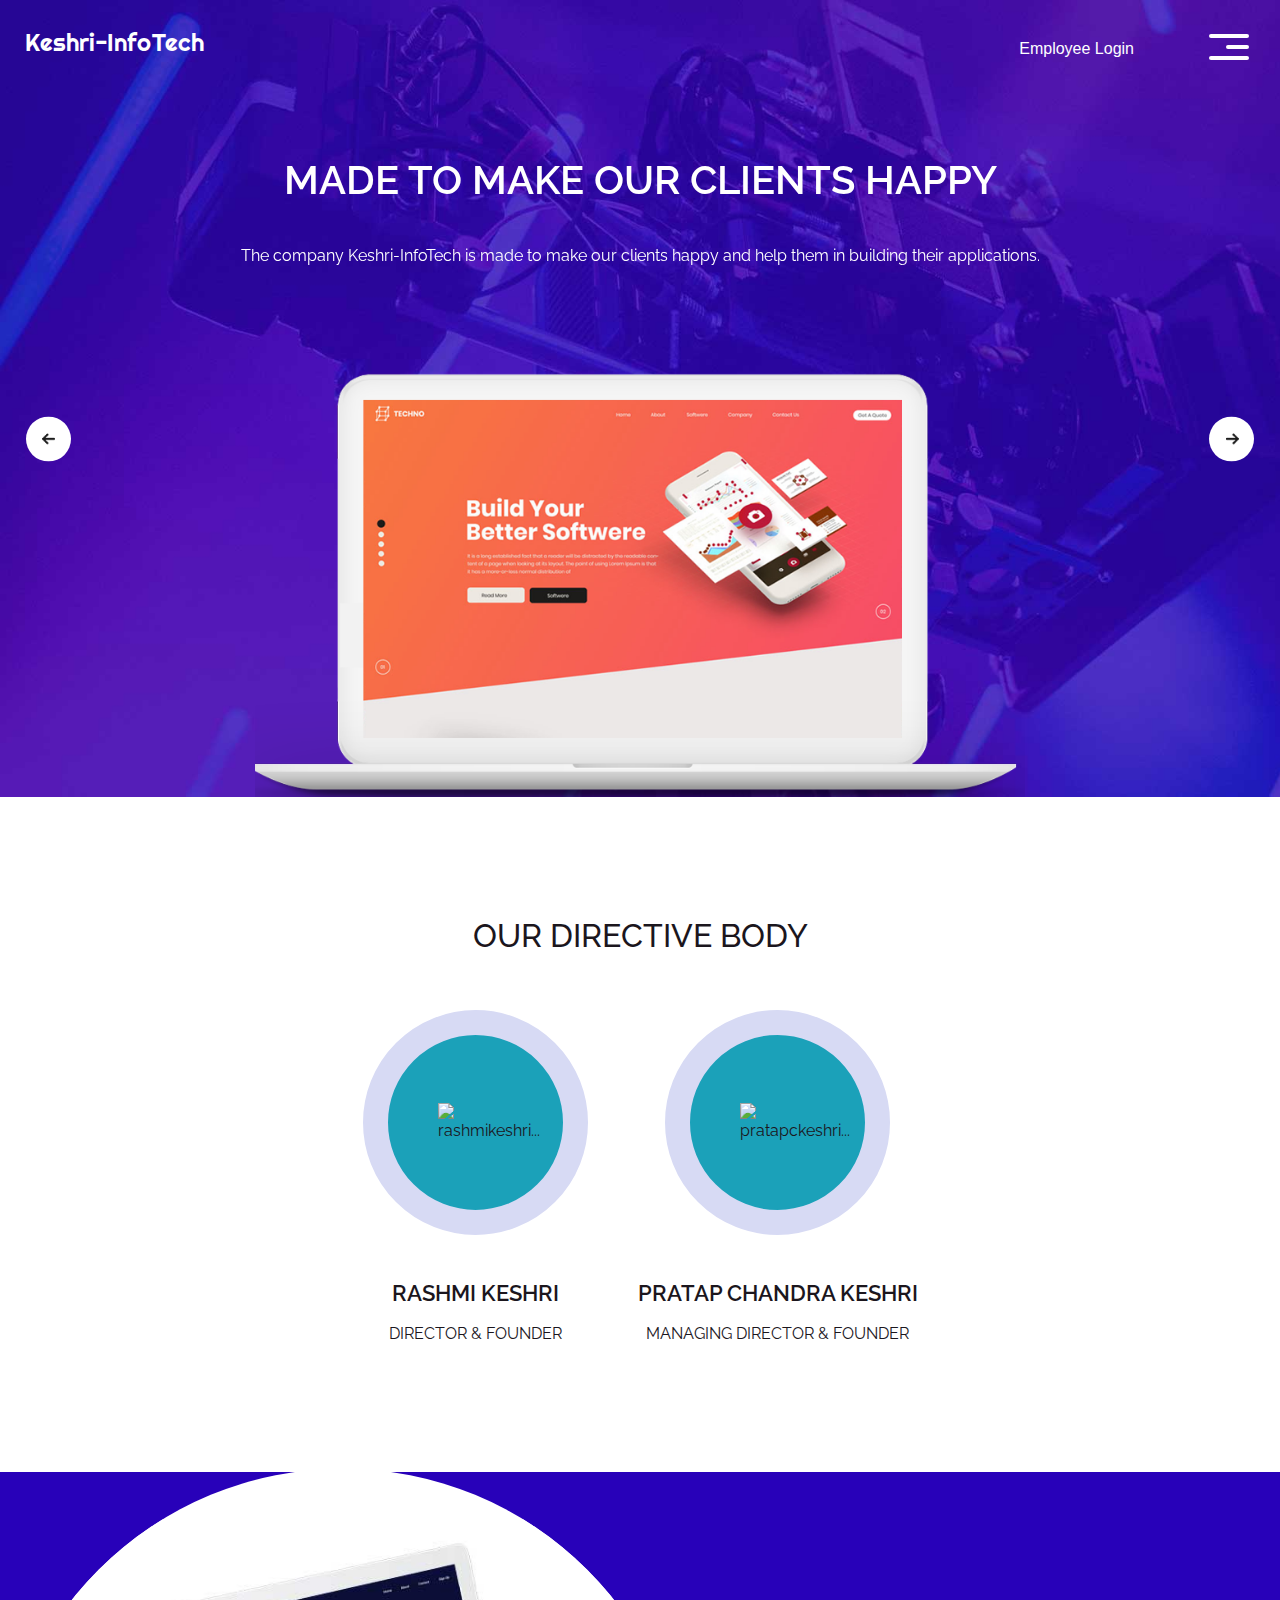
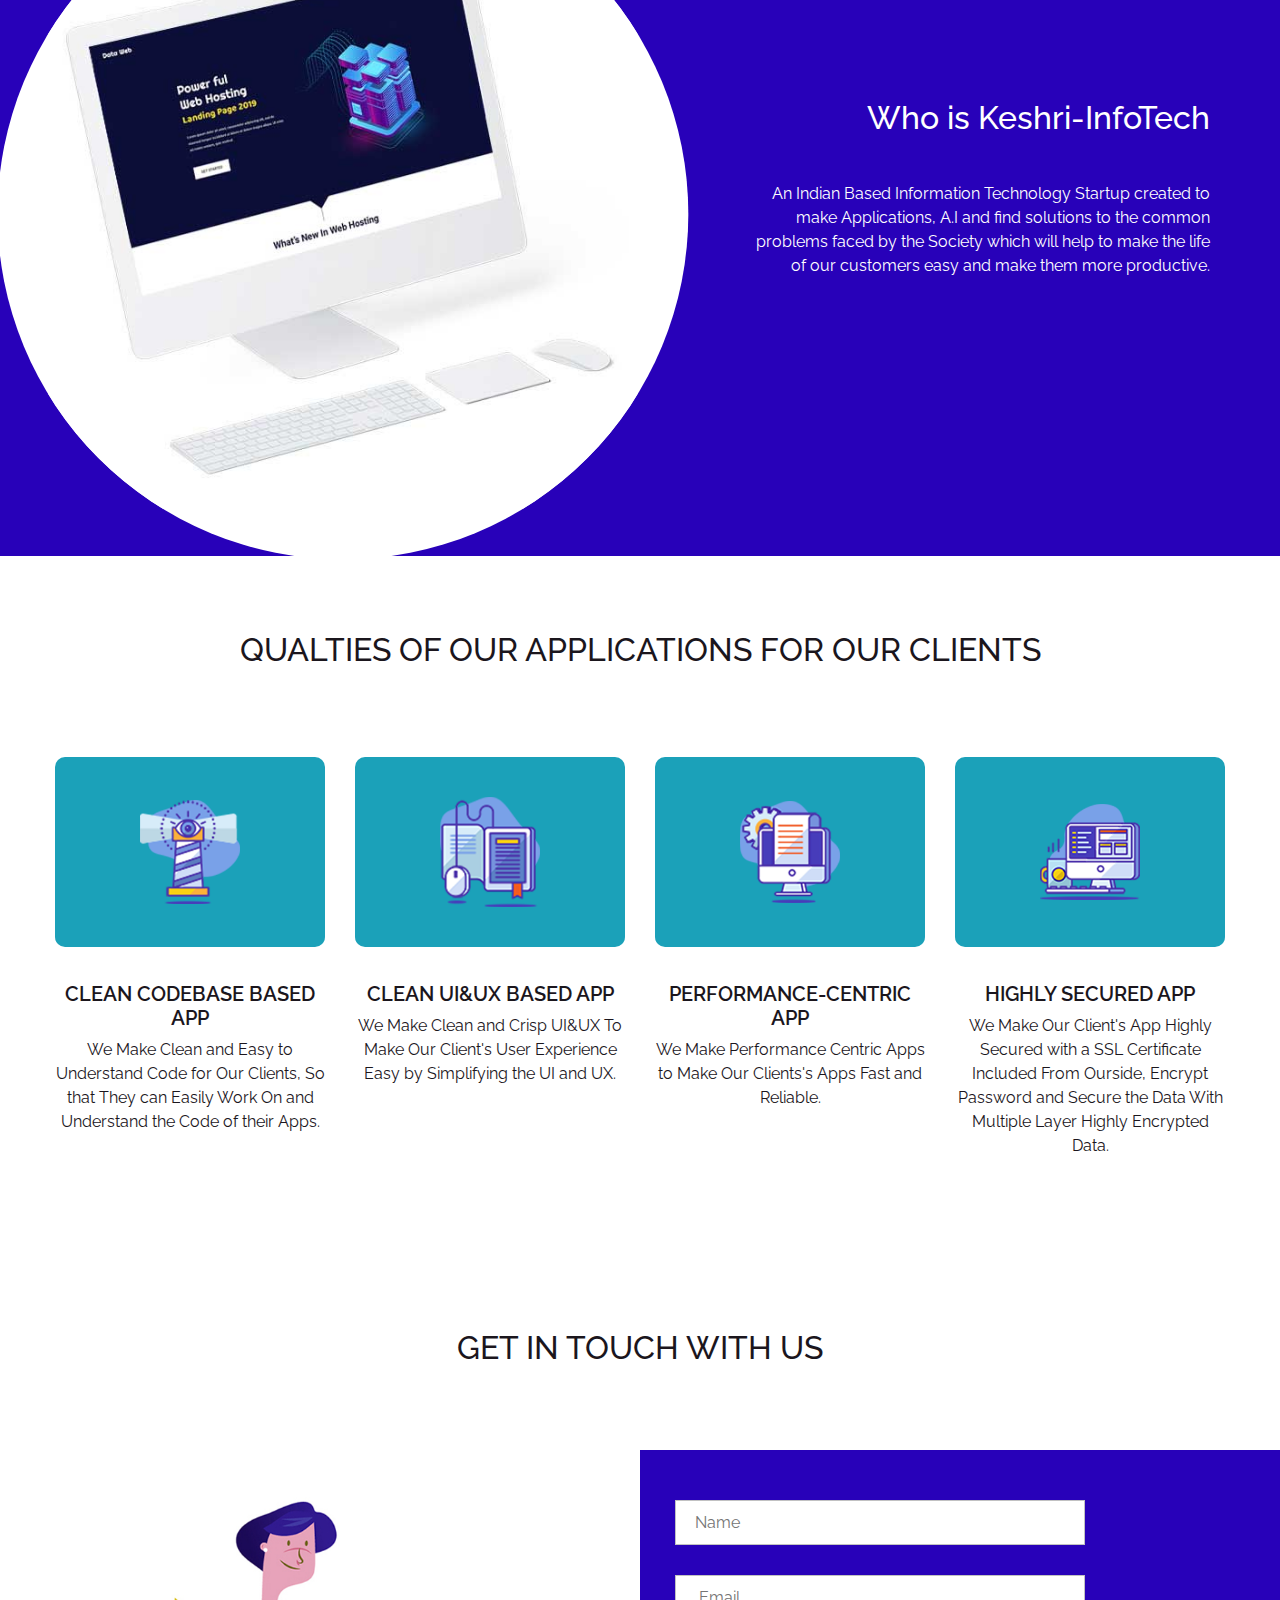
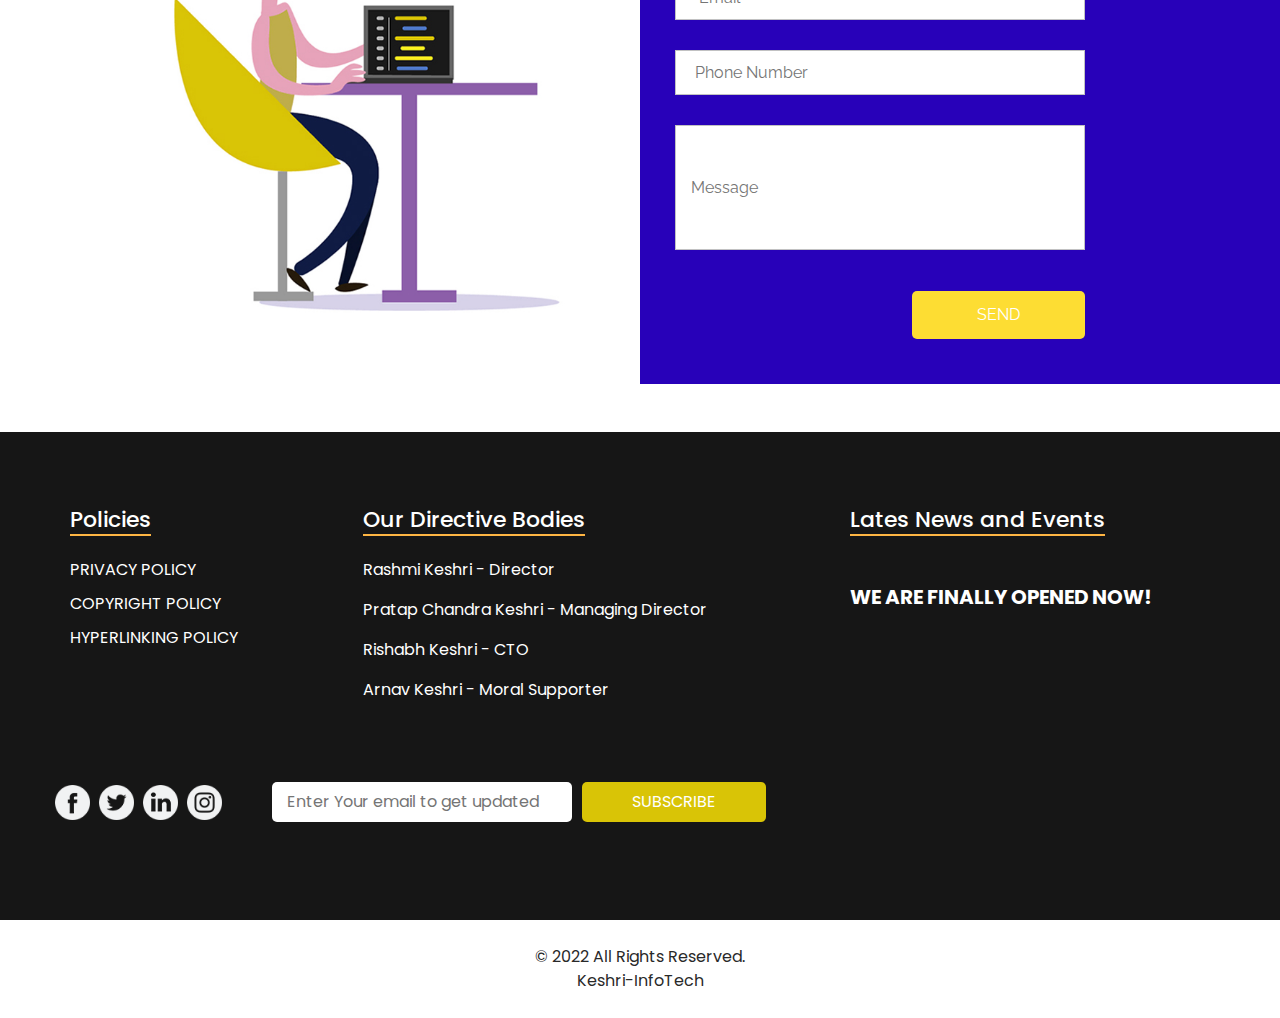
==== index.html @ 9a8cb698 "master" ====
<!DOCTYPE html>
<html>
  <head>
    <!-- Basic -->
    <meta charset="utf-8" />
    <meta http-equiv="X-UA-Compatible" content="IE=edge" />
    <!-- Mobile Metas -->
    <meta
      name="viewport"
      content="width=device-width, initial-scale=1, shrink-to-fit=no"
    />
    <!-- Site Metas -->
    <meta name="description" content="" />
    <meta name="author" content="Keshri-InfoTech" />

    <title>Keshri-InfoTech</title>

    <!-- slider stylesheet -->
    <link
      rel="stylesheet"
      type="text/css"
      href="https://cdnjs.cloudflare.com/ajax/libs/OwlCarousel2/2.1.3/assets/owl.carousel.min.css"
    />

    <!-- bootstrap core css -->
    <link rel="stylesheet" type="text/css" href="css/bootstrap.css" />

    <!-- fonts style -->
    <link
      href="https://fonts.googleapis.com/css?family=Poppins|Raleway:400,600|Righteous&display=swap"
      rel="stylesheet"
    />
    <!-- Custom styles for this template -->
    <link href="css/style.css" rel="stylesheet" />
    <!-- responsive style -->
    <link href="css/responsive.css" rel="stylesheet" />
  </head>

  <body>
    <div class="hero_area">
      <!-- header section strats -->
      <header class="header_section">
        <div class="container-fluid">
          <nav class="navbar navbar-expand-lg custom_nav-container">
            <a class="navbar-brand" href="index.html">
              <span>
                Keshri-InfoTech
              </span>
            </a>

            <div class="navbar-collapse" id="">
              <div
                class="d-none d-lg-flex ml-auto flex-column flex-lg-row align-items-center mt-3"
              >
                <ul class="navbar-nav  mr-5">
                  <li class="nav-item mr-5">
                    <a class="nav-link" href="#">
                      <span>Employee Login</span>
                    </a>
                  </li>
                </ul>
              </div>

              <div class="custom_menu-btn">
                <button onclick="openNav()">
                  <span class="s-1"> </span>
                  <span class="s-2"> </span>
                  <span class="s-3"> </span>
                </button>
              </div>
              <div id="myNav" class="overlay">
                <div class="overlay-content">
                  <a href="index.html">Home</a>
                  <a href="about.html">About Us</a>
                  <a href="feature.html">Our Happy Clients</a>
                  <a href="contact.html">Our Products</a>
                </div>
              </div>
            </div>
          </nav>
        </div>
      </header>
      <!-- end header section -->
      <!-- slider section -->
      <section class=" slider_section position-relative">
        <div class="container">
          <div
            id="carouselExampleControls"
            class="carousel slide"
            data-ride="carousel"
          >
            <div class="carousel-inner">
              <div class="carousel-item active">
                <div class="slider_item-box">
                  <div class="slider_item-container">
                    <div class="slider_item-detail">
                      <h1>
                        MADE TO MAKE OUR CLIENTS HAPPY
                      </h1>
                      <p>
                        The company Keshri-InfoTech is made to make our clients happy and help them in building their applications.
                      </p>
                    </div>
                    <div class="slider_item-imgbox">
                      <img src="images/pc-banner.png" alt="" />
                    </div>
                  </div>
                </div>
              </div>
                <div class="carousel-item">
                <div class="slider_item-box">
                  <div class="slider_item-container">
                    <div class="slider_item-detail">
                      <h1>
                        #PROUD TO BE INDIAN
                      </h1>
                      <p>
                        We are proud to be an Indian startup and serve not only our country but also others.
                      </p>
                    </div>
                    <div class="slider_item-imgbox">
                      <img src="images/pc-banner.png" alt="" />
                    </div>
                  </div>
                </div>
              </div>
            </div>
          </div>
        </div>
        <a
          class="carousel-control-prev"
          href="#carouselExampleControls"
          role="button"
          data-slide="prev"
        >
          <span class="sr-only">Previous</span>
        </a>
        <a
          class="carousel-control-next"
          href="#carouselExampleControls"
          role="button"
          data-slide="next"
        >
          <span class="sr-only">Next</span>
        </a>
      </section>
      <!-- end slider section -->
    </div>

    <!-- about section -->

    <section class="about_section layout_padding">
      <div class="container">
        <h2 class="text-uppercase">
          Our Directive Body
        </h2>
      </div>

      <div class="container">
        <div class="about_card-container layout_padding2-top">
          <div class="about_card">
            <div class="about-detail">
              <div class="about_img-container">
                <div class="about_img-box">
                  <img src="" alt="rashmikeshri..." />
                </div>
              </div>
              <div class="card_detail-ox">
                <h4>
                  RASHMI KESHRI
                </h4>
                <p>
                  DIRECTOR & FOUNDER
                </p>
              </div>
            </div>
          </div>
          
          <div class="about_card">
            <div class="about-detail">
              <div class="about_img-container">
                <div class="about_img-box">
                  <img src="" alt="pratapckeshri..." />
                </div>
              </div>
              <div class="card_detail-ox">
                <h4>
                  PRATAP CHANDRA KESHRI
                </h4>
                <p>
                  MANAGING DIRECTOR & FOUNDER
                </p>
              </div>
            </div>
          </div>
        </div>
      </div>
    </section>

    <!-- end about section -->

    <!-- who section -->
    <section class="who_section">
      <div class="container who_container">
        <div class="who_img-box">
          <img src="images/pc.jpg" alt="" />
        </div>
        <div class="who_deail-box">
          <h2>
            Who is Keshri-InfoTech
          </h2>
          <p>
            An Indian Based Information Technology Startup created to make Applications, A.I and find solutions to the common problems faced by the Society which will help to make the life of our customers easy and make them more productive.
          </p>
        </div>
      </div>
    </section>

    <!-- end who section -->

    <!-- feature section  -->
    <section class="feature_section layout_padding">
      <div class="container">
        <h2 class="text-uppercase">
          Qualties Of Our Applications For Our Clients
        </h2>
      </div>
      <div class="">
        <div class="feature_card-container layout_padding2">
          <div class="feature_card">
            <div class="feature_img-container">
              <div class="feature_img-box">
                <img src="images/f1.png" alt="clean code." />
              </div>
            </div>
            <div class="feature_detail-box">
              <h4>
                CLEAN CODEBASE BASED APP
              </h4>
              <p>
                We Make Clean and Easy to Understand Code for Our Clients, So that They can Easily Work On and Understand the Code of their Apps. 
              </p>
            </div>
          </div>
          <div class="feature_card">
            <div class="feature_img-container">
              <div class="feature_img-box">
                <img src="images/f2.png" alt="" />
              </div>
            </div>
            <div class="feature_detail-box">
              <h4>
                CLEAN UI&UX BASED APP
              </h4>
              <p>
                We Make Clean and Crisp UI&UX To Make Our Client's User Experience Easy by Simplifying the UI and UX.
              </p>
            </div>
          </div>
          <div class="feature_card">
            <div class="feature_img-container">
              <div class="feature_img-box">
                <img src="images/f3.png" alt="" />
              </div>
            </div>
            <div class="feature_detail-box">
              <h4>
                PERFORMANCE-CENTRIC APP
              </h4>
              <p>
                We Make Performance Centric Apps to Make Our Clients's Apps Fast and Reliable.
              </p>
            </div>
          </div>
          <div class="feature_card">
            <div class="feature_img-container">
              <div class="feature_img-box">
                <img src="images/f4.png" alt="" />
              </div>
            </div>
            <div class="feature_detail-box">
              <h4>
                HIGHLY SECURED APP
              </h4>
              <p>
                We Make Our Client's App Highly Secured with a SSL Certificate Included From Ourside, Encrypt Password and Secure the Data With Multiple Layer Highly Encrypted Data.
              </p>
            </div>
          </div>
        </div>
      </div>
    </section>

    <!-- end feature section -->

    <!-- contact section -->
    <section class="contact_section ">
      <div class="container d-flex justify-content-center">
        <h2 class="text-uppercase">
          Get In Touch With Us
        </h2>
      </div>
      <div class="container-fluid layout_padding-top">
        <div class="row">
          <div class="col-md-6">
            <div class="col-md-10 offset-md-2">
              <div class="contact_img-box">
                <img src="images/form-img.jpg" alt="" />
              </div>
            </div>
          </div>
          <div class="col-md-6 form_bg px-0">
            <div class="col-md-10 px-0">
              <form action="">
                <div class="contact_form-container">
                  <div>
                    <div>
                      <input type="text" placeholder=" Name" />
                    </div>
                    <div>
                      <input type="email" placeholder="  Email" />
                    </div>

                    <div>
                      <input type="text" placeholder=" Phone Number" />
                    </div>

                    <div>
                      <input
                        type="text"
                        placeholder="Message"
                        class="message_input"
                      />
                    </div>
                    <div class="mt-3 d-flex justify-content-end">
                      <button type="submit">
                        Send
                      </button>
                    </div>
                  </div>
                </div>
              </form>
            </div>
          </div>
        </div>
      </div>
    </section>
    <br><br>
    <!-- end contact section -->

    <!-- info section -->
    <section class="info_section layout_padding">
      <div class="container info_content">
        <div>
          <div class="row">
            <div class="col-md-3">
              <div class="d-flex">
                <h5>
                  Policies
                </h5>
              </div>
              <div class="d-flex ">
                
                <ul>
                  <li>
                    <a href="">
                      PRIVACY POLICY
                    </a>
                  </li>
                  <li>
                    <a href="">
                      COPYRIGHT POLICY
                    </a>
                  </li>
                  <li>
                    <a href="">
                      HYPERLINKING POLICY
                    </a>
                  </li>
                </ul>
              </div>
            </div>
            <div class="col-md-5">
              <div class="d-flex">
                <center><h5>
                  Our Directive Bodies
                </h5></center>
              </div>
              <div class="d-flex">
                <ul>
                  <li>
                    <p style="color: white">
                      Rashmi Keshri - Director
                    </p>
                  </li>
                  <li>
                  <li>
                    <p style="color: white">
                      Pratap Chandra Keshri - Managing Director
                    </p>
                  </li>
                  <li>
                    <p style="color: white">
                      Rishabh Keshri - CTO
                    </p>
                  </li>
                  <li>
                    <p style="color: white">
                      Arnav Keshri - Moral Supporter
                    </p>
                  </li>
                </ul>
              </div>
            </div>
            <div class="col-md-4">
              <div class="d-flex">
                <h5>
                  Lates News and Events
                </h5>
              </div>
              <div class="d-flex ">
                <ul>
                  <li>
                    &nbsp<p style="color:white; font-weight:bold; font-size: 20px">
                      WE ARE FINALLY OPENED NOW!</p>
                    </p>
                  </li>
                  
          </div>
        </div>
        <div
          class="d-flex flex-column flex-lg-row justify-content-between align-items-center align-items-lg-baseline"
        >
          <div class="social-box">
            <a href="">
              <img src="images/fb.png" alt="" />
            </a>

            <a href="">
              <img src="images/twitter.png" alt="" />
            </a>
            <a href="">
              <img src="images/linkedin1.png" alt="" />
            </a>
            <a href="">
              <img src="images/instagram1.png" alt="" />
            </a>
          </div>
          <div class="form_container mt-5">
            <form action="">
              <input
                type="email"
                placeholder="Enter Your email to get updated"
                id="subscribeMail"
              />
              <button type="submit">
                Subscribe
              </button>
            </form>
          </div>
        </div>
      </div>
    </section>

    <!-- end info section -->

    <!-- footer section -->
    <section class="container-fluid footer_section">
      <p>
        &copy; 2022 All Rights Reserved.
        <br>
        <a href="https://html.design/">Keshri-InfoTech</a>
      </p>
    </section>
    <!-- footer section -->

    <script type="text/javascript" src="js/jquery-3.4.1.min.js"></script>
    <script type="text/javascript" src="js/bootstrap.js"></script>

    <script>
      function openNav() {
        document.getElementById("myNav").classList.toggle("menu_width");
        document
          .querySelector(".custom_menu-btn")
          .classList.toggle("menu_btn-style");
      }
    </script>
  </body>
</html>
---- css/style.css ----
body {
  font-family: "Raleway", sans-serif;
  color: #1b161d;
  background-color: #ffffff;
}

.body-bg {
  background-image: url(../images/body-bg.png);
  background-size: cover;
  background-repeat: no-repeat;
}

.layout_padding {
  padding: 75px 0;
}

.layout_padding2 {
  padding: 45px 0;
}

.layout_padding2-top {
  padding-top: 45px;
}

.layout_padding2-bottom {
  padding-bottom: 45px;
}

.layout_padding-top {
  padding-top: 75px;
}

.layout_padding-bottom {
  padding-bottom: 75px;
}

/*header section*/

.hero_area {
  background-color: #2801b9;
  background-image: url(../images/hero.jpg);
  background-repeat: no-repeat;
  background-size: cover;
}

.header_section .container-fluid {
  padding-right: 25px;
  padding-left: 25px;
}

.header_section .nav_container {
  margin: 0 auto;
}

.custom_nav-container.navbar-expand-lg .navbar-nav .nav-link img {
  width: 22px;
  margin-right: 15px;
}

.custom_nav-container.navbar-expand-lg .navbar-nav .nav-link {
  padding: 0px 25px;
  color: #fefeff;
  text-align: center;
  font-family: "Roboto", sans-serif;
}

.custom_menu-btn {
  z-index: 9;
  position: absolute;
  right: 0;
  top: 14px;
}

.custom_menu-btn button {
  margin-top: 12px;
  outline: none;
  border: none;
  background-color: transparent;
}

.custom_menu-btn button span {
  display: block;
  width: 40px;
  height: 4px;
  background-color: #fff;
  margin: 7px 0;
  transition: all 0.3s;
  border-radius: 5px;
}

.custom_menu-btn .s-2 {
  width: 23px;
  margin-left: auto;
}

.menu_btn-style {
  position: fixed;
  right: 12px;
  top: 14px;
}

.custom_menu-btn .s-2 {
  transition: all 0.1s;
}

.menu_btn-style button .s-1 {
  transform: rotate(45deg) translateY(17px);
}

.menu_btn-style button .s-2 {
  transform: translateX(100px);
}

.menu_btn-style button .s-3 {
  transform: rotate(-45deg) translateY(-17px);
}

.overlay {
  height: 100%;
  width: 0;
  position: fixed;
  z-index: 1;
  top: 0;
  left: 0;
  background-color: rgba(40, 1, 185, 0.9);
  overflow-x: hidden;
  transition: 0.5s;
}

.overlay .closebtn {
  position: absolute;
  top: 0;
  right: 30px;
  font-size: 60px;
}

.overlay a {
  padding: 0px;
  text-decoration: none;
  font-size: 22px;
  color: #f1f1f1;
  display: block;
  transition: 0.3s;
  text-transform: uppercase;
}

.overlay-content {
  position: relative;
  top: 25%;
  width: 100%;
  text-align: center;
  margin-top: 30px;
}

.menu_width {
  width: 100%;
}

a,
a:hover,
a:focus {
  text-decoration: none;
}

a:hover,
a:focus {
  color: initial;
}

.btn,
.btn:focus {
  outline: none !important;
  box-shadow: none;
}

.custom_nav-container .nav_search-btn {
  background-image: url(../images/search-icon.png);
  background-size: 18px;
  background-repeat: no-repeat;
  width: 35px;
  height: 35px;
  padding: 0;
  border: none;
  margin: 0 40px 0 15px;
  background-position: center;
}

.navbar-brand {
  display: flex;
  align-items: center;
}

.navbar-brand img {
  width: 40px;
  margin-right: 5px;
}

.navbar-brand span {
  font-family: "Righteous", cursive;
  font-size: 24px;
  font-weight: 500;
  color: #fefeff;
  margin-top: 5px;
}

.custom_nav-container {
  z-index: 99999;
  padding: 15px 0;
}

.custom_nav-container .navbar-toggler {
  outline: none;
}

.custom_nav-container .navbar-toggler .navbar-toggler-icon {
  background-image: url(../images/menu.png);
  background-size: 55px;
}

.quote_btn-container a {
  display: inline-block;
  padding: 5px 15px;
  background-color: #fc5d35;
  color: #f7f7f7;
  font-size: 14px;
  text-transform: uppercase;
}

/*end header section*/

/* slider section */

.slider_section {
  padding-top: 75px;
}

.slider_item-box {
  width: 100%;
  height: 100%;
}

.slider_item-box .container {
  height: 100%;
}

.slider_img-box {
  width: 85%;
  margin: 0 auto;
}

.slider_img-box img {
  width: 100%;
}

.slider_item-container {
  width: 90%;
  margin: 0 auto;
  display: flex;
  flex-direction: column;
  align-items: center;
}

.slider_item-detail {
  text-align: center;
  color: #fff;
}

.slider_item-detail h1 {
  font-weight: 600;
}

.slider_item-detail p {
  margin: 40px 0 45px 0;
}

.slider_item-detail a {
  display: inline-block;
  background-color: #fddd33;
  color: #fff;
  font-size: 15px;
  border-radius: 10px;
  padding: 10px 40px;
}

.slider_item-imgbox {
  margin-top: 45px;
  width: 75%;
}

.slider_item-imgbox img {
  width: 100%;
}

.slider_section #carouselExampleControls,
.carousel-inner,
.carousel-item {
  height: 100%;
}

.slider_section .carousel-control-prev,
.slider_section .carousel-control-next {
  position: absolute;
  top: 50%;
  width: 45px;
  height: 45px;
  border: none;
  border-radius: 100%;
  opacity: 1;
  background-repeat: no-repeat;
  background-size: 28px;
  background-position: center;
  background-color: #fff;
  transform: translateY(-50%);
}

.slider_section .carousel-control-prev:hover,
.slider_section .carousel-control-next:hover {
  background-color: #292727;
  background-size: 12px;
}

.slider_section .carousel-control-prev {
  left: 2%;
  background-image: url(../images/left-black-arrow.png);
}

.slider_section .carousel-control-next {
  right: 2%;
  background-image: url(../images/right-black-arrow.png);
}

.slider_section .carousel-control-prev:hover {
  background-image: url(../images/prev.png);
}

.slider_section .carousel-control-next:hover {
  background-image: url(../images/next.png);
}

/* end slider section */

/* about section */
.about_section {
  margin-top: 45px;
  text-align: center;
}

.about_section h2 {
  text-transform: uppercase;
}

.about_section h4 {
  font-size: 22px;
  font-weight: 600;
}

.about_card-container {
  display: flex;
  justify-content: center;
}

.about_card .about-detail {
  padding: 2px 25px 35px 25px;
}

.about_img-container {
  width: 225px;
  background-color: #1ba1b9;
  height: 225px;
  border-radius: 100%;
  display: flex;
  justify-content: center;
  align-items: center;
  border: 25px solid #d7daf4;
  margin: 0 auto 45px auto;
}

.about_card .about_img-box {
  width: 75px;
}

.about_card .about-detail p {
  margin-top: 15px;
}

.about_card img {
  width: 100%;
}

/* end about section */

/* client section */

/* who section */
.who_section {
  background-color: #2801b9;
}

.who_container {
  display: flex;
  align-items: center;
  justify-content: space-between;
  padding: 0 15px;
}

.who_section {
  color: #fff;
}

.who_section .who_img-box {
  background-color: #fff;
  border-radius: 100%;
  padding: 50px;
  transform: scale(1.01) translateX(-10%);
  overflow: hidden;
  width: 60%;
}

.who_img-box img {
  width: 100%;
}

.who_section .who_deail-box {
  text-align: right;
  width: 40%;
}

.who_section .who_deail-box p {
  margin: 45px 0 50px 0;
}

.who_section .who_deail-box a {
  display: inline-block;
  background-color: #fddd33;
  color: #fff;
  font-size: 15px;
  border-radius: 10px;
  padding: 12px 32px;
}

.who_container {
  display: flex;
}

/* end who section */

/* feature section */

.feature_section {
  text-align: center;
}

.feature_card-container {
  display: flex;
  flex-wrap: wrap;
  justify-content: center;
}

.feature_img-container {
  background-color: #1ba1b9;
  display: flex;
  justify-content: center;
  align-items: center;
  height: 190px;
  border-radius: 10px;
}

.feature_img-box {
  width: 100px;
}

.feature_card {
  width: 300px;
  padding: 0 15px;
  margin: 35px 0;
}

.feature_card h5 {
  text-transform: uppercase;
}

.feature_card img {
  width: 100%;
}

.feature_detail-box {
  margin: 35px auto 0 auto;
}

.feature_detail-box h4 {
  font-weight: 600;
  font-size: 20px;
}

/* end feature section */

/* contact section */
.contact_section .row {
  align-items: center;
}

.form_bg {
  background-color: #2801b9;
}

.contact_section h2 {
  text-align: center;
  text-transform: uppercase;
}

.contact_section p {
  color: #787877;
  text-align: center;
  font-size: 20px;
  margin-bottom: 0;
}

.contact_section input,
.contact_section textarea {
  outline: none;
  border: 1px solid #c1c1c2;
  width: 100%;
  height: 45px;
  padding: 0 15px;
  margin-top: 5px;
  margin-bottom: 25px;
}

.contact_section .message_input {
  height: 125px;
}

.contact_form-container {
  padding: 45px 35px;
  width: 90%;
}

.contact_form-container button {
  border: none;
  background-color: #fddd33;
  color: #fff;
  padding: 12px 65px;
  font-size: 16px;
  border-radius: 5px;
  text-transform: uppercase;
}

.contact_img-box img {
  width: 100%;
}

/* contact section */

/* info section */
.info_section {
  position: relative;
  background-color: #161616;
  font-family: "Poppins", sans-serif;
}

.info_section img {
  width: 100%;
}

.info_section ul {
  padding: 0;
}

.info_section ul li {
  list-style-type: none;
  margin: 10px 0;
}

.info_section ul li a,
.info_section ul li a:hover {
  color: #fff;
}

.info_section h5 {
  margin-bottom: 12px;
  font-size: 22px;
  color: #fff;
  border-bottom: 2px solid #feb543;
}

.info_section .social-box {
  margin: 25px 0;
}

.info_section .social-box img {
  width: 35px;
  margin-right: 5px;
}

.form_container form {
  display: flex;
  align-items: center;
}

.info_section .form_container label {
  margin: 0;
  font-size: 18px;
  text-transform: uppercase;
  color: #fff;
}

.info_section .form_container input {
  width: 300px;
  height: 40px;
  border-radius: 5px;
  border: none;
  outline: none;
  padding-left: 15px;
  background-color: #fff;
  margin-left: 45px;
  margin-right: 10px;
}

.info_section .form_container button {
  background-color: #d9c406;
  border: none;
  outline: none;
  color: #fff;
  padding: 8px 50px;
  text-transform: uppercase;
  font-size: 16px;
  border-radius: 5px;
  text-transform: uppercase;
}

/* end info section */

/* footer section*/

.footer_section {
  font-family: "Poppins", sans-serif;
  background-color: #ffffff;
  padding: 25px 20px;
}

.footer_section p {
  color: #292929;
  margin: 0;
  text-align: center;
}

.footer_section a {
  color: #292929;
}

/* end footer section*/
---- css/responsive.css ----
@media (max-width: 1120px) {
    .hero_area {
        height: auto;
    }

    .slider_section {
        padding-bottom: 175px;
    }

    .slider_section .carousel_btn-container {
        top: 130%;
    }
}

@media (max-width: 992px) {
    .navbar-collapse {
        flex: 0;
    }

    .about_card-container {
        flex-wrap: wrap;
    }

    .who_section .who_deail-box {
        width: 95%;
        margin: 45px 0;
    }

}

@media (max-width: 768px) {
    .slider_detail {
        padding: 25px 15px;
        text-align: center;
    }

    .slider_section .carousel_btn-container {
        top: 112%;
    }

    .who_container {
        flex-direction: column;
    }

    .who_section .who_img-box {
        width: 90%;
    }

    .contact_form-container {
        width: 100%;
        padding: 45px 15px;
    }

    .contact_form-container button {
        margin: 0 auto;
    }

    .form_container form {
        flex-direction: column;
    }

    .info_section .form_container input {
        width: 100%;
        margin: 20px 0;
    }
}

@media (max-width: 576px) {
    .info_section::before {
        clip-path: polygon(0 175px, 100% 0, 100% 100%, 0% 100%);
    }

    .info_content {
        margin-top: 150px;
    }

    .slider_section .carousel-control-prev,
    .slider_section .carousel-control-next {
        display: none;
    }

    .slider_section {
        padding-top: 50px;
        padding-bottom: 0;
    }

    .slider_item-imgbox {
        width: 100%;
    }
}

@media (max-width: 480px) {}

@media (max-width: 400px) {}

@media (max-width: 360px) {}

@media (min-width: 1200px) {
    .container {
        max-width: 1170px;
    }

}
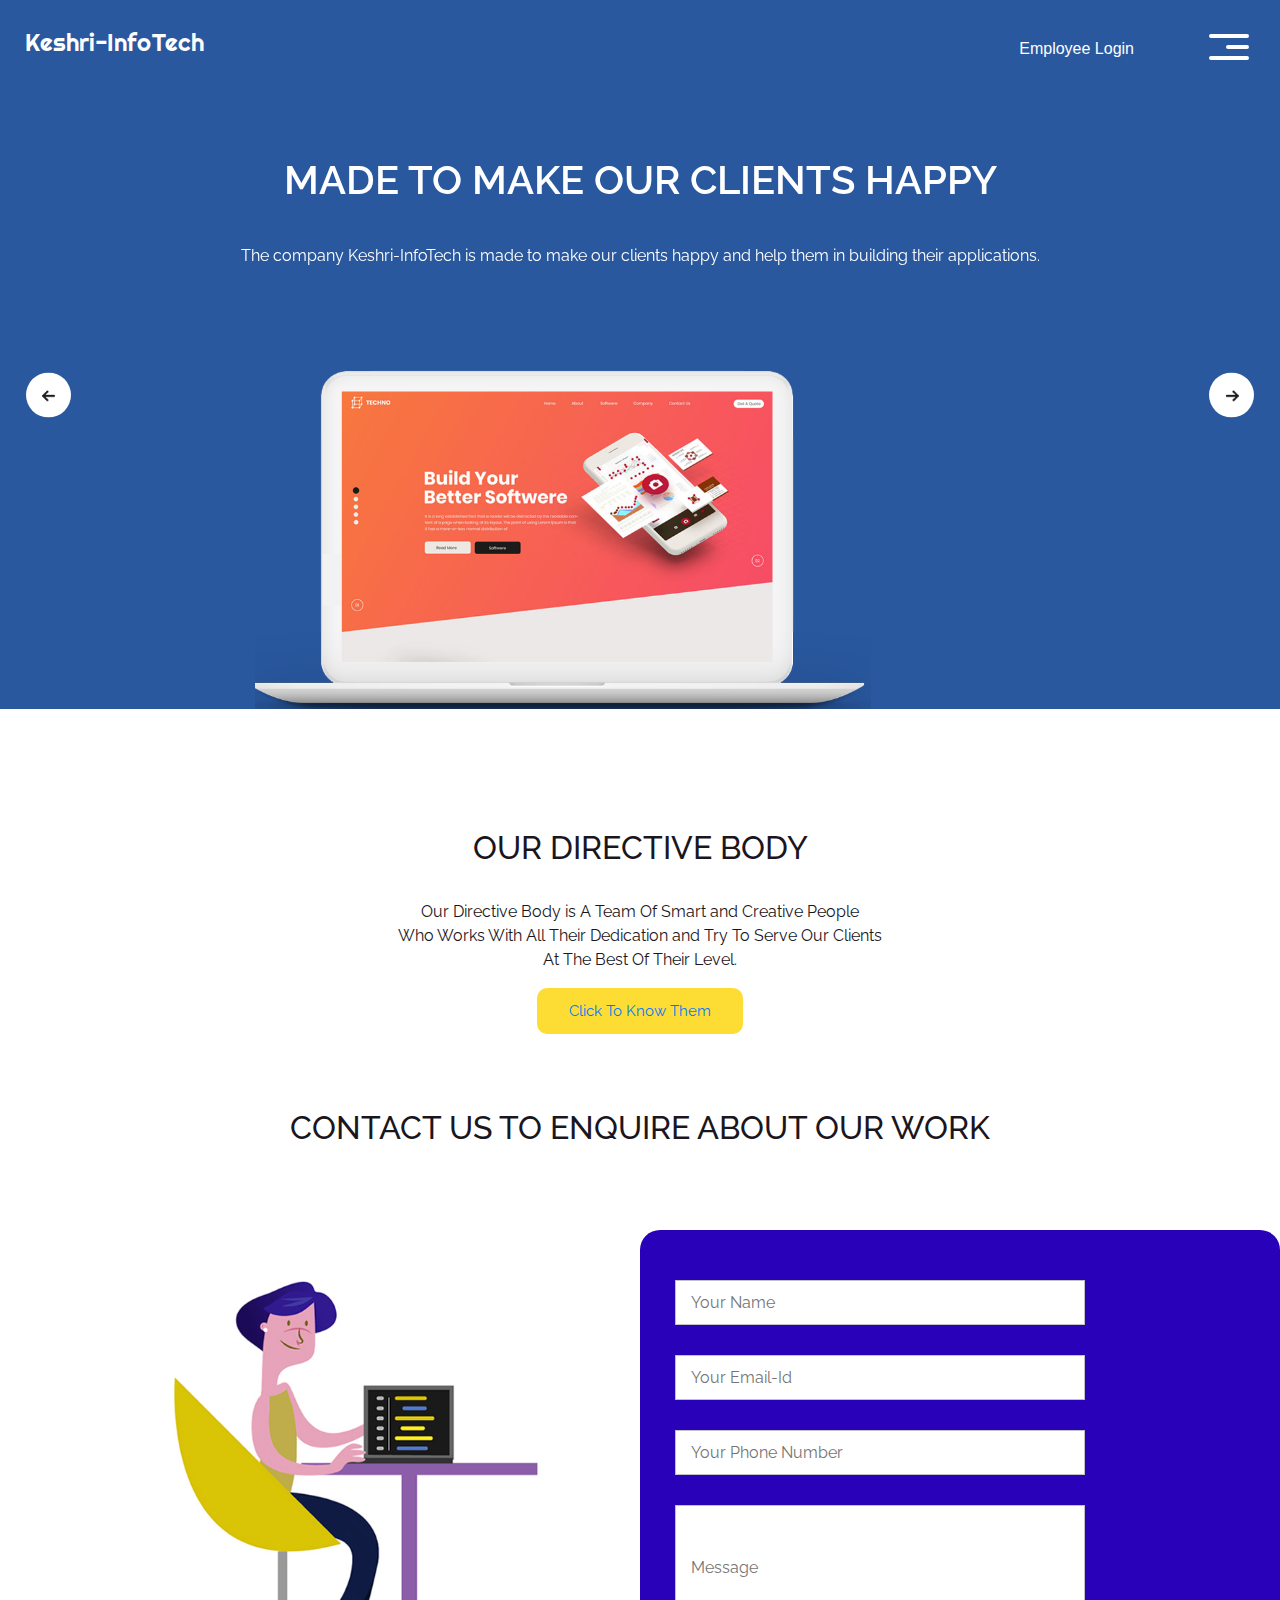
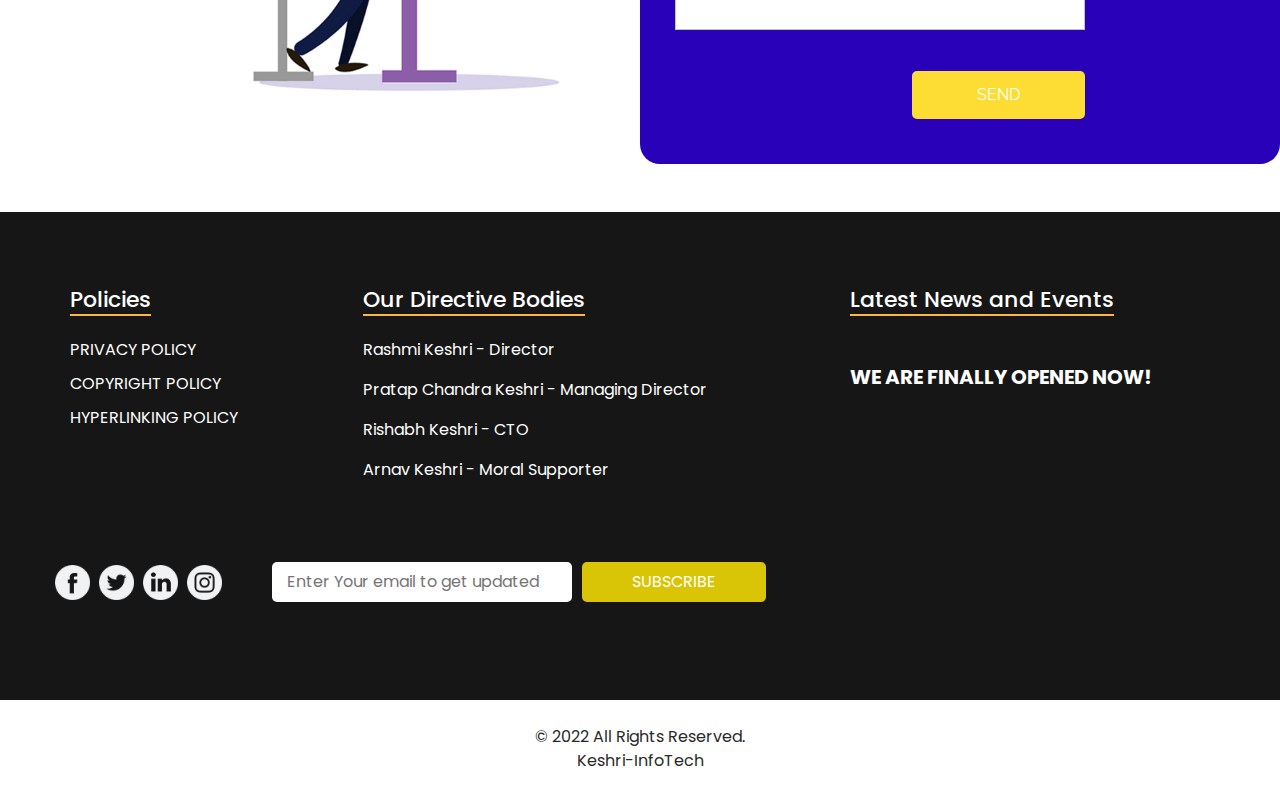
==== commit 6a2b9bb0: "master" ====
--- a/index.html
+++ b/index.html
@@ -14,6 +14,10 @@
     <meta name="author" content="Keshri-InfoTech" />
 
     <title>Keshri-InfoTech</title>
+    <link rel="icon" type="image/x-icon" href="/images/favicon.ico">
+
+    <!--Javascript-->
+    
 
     <!-- slider stylesheet -->
     <link
@@ -72,8 +76,10 @@
                 <div class="overlay-content">
                   <a href="index.html">Home</a>
                   <a href="about.html">About Us</a>
-                  <a href="feature.html">Our Happy Clients</a>
-                  <a href="contact.html">Our Products</a>
+                  <a href="directive.html">Our Directive Body</a>
+                  <a href="qualities.html">Qualities Of Our Applications</a>
+                  <a href="#">Our Happy Client</a>
+                  <a href="#">Our Applications</a>
                 </div>
               </div>
             </div>
@@ -155,41 +161,16 @@
           Our Directive Body
         </h2>
       </div>
-
+      <br>
       <div class="container">
-        <div class="about_card-container layout_padding2-top">
-          <div class="about_card">
-            <div class="about-detail">
-              <div class="about_img-container">
-                <div class="about_img-box">
-                  <img src="" alt="rashmikeshri..." />
-                </div>
-              </div>
-              <div class="card_detail-ox">
-                <h4>
-                  RASHMI KESHRI
-                </h4>
-                <p>
-                  DIRECTOR & FOUNDER
-                </p>
-              </div>
-            </div>
-          </div>
-          
-          <div class="about_card">
-            <div class="about-detail">
-              <div class="about_img-container">
-                <div class="about_img-box">
-                  <img src="" alt="pratapckeshri..." />
-                </div>
-              </div>
-              <div class="card_detail-ox">
-                <h4>
-                  PRATAP CHANDRA KESHRI
-                </h4>
-                <p>
-                  MANAGING DIRECTOR & FOUNDER
-                </p>
+                <div>
+                  <center><p>Our Directive Body is A Team Of Smart and Creative People<br> Who Works With All Their Dedication and Try To Serve Our Clients <br>At The Best Of Their Level. </p></center>
+                </div>
+                <div style="display: inline-block; background-color: #fddd33;color: #fff;font-size: 15px;border-radius: 10px; padding: 12px 32px;">
+                  <a href="directive.html">
+                    Click To Know Them
+                  </a>
+                </div>
               </div>
             </div>
           </div>
@@ -199,105 +180,12 @@
 
     <!-- end about section -->
 
-    <!-- who section -->
-    <section class="who_section">
-      <div class="container who_container">
-        <div class="who_img-box">
-          <img src="images/pc.jpg" alt="" />
-        </div>
-        <div class="who_deail-box">
-          <h2>
-            Who is Keshri-InfoTech
-          </h2>
-          <p>
-            An Indian Based Information Technology Startup created to make Applications, A.I and find solutions to the common problems faced by the Society which will help to make the life of our customers easy and make them more productive.
-          </p>
-        </div>
-      </div>
-    </section>
-
-    <!-- end who section -->
-
-    <!-- feature section  -->
-    <section class="feature_section layout_padding">
-      <div class="container">
-        <h2 class="text-uppercase">
-          Qualties Of Our Applications For Our Clients
-        </h2>
-      </div>
-      <div class="">
-        <div class="feature_card-container layout_padding2">
-          <div class="feature_card">
-            <div class="feature_img-container">
-              <div class="feature_img-box">
-                <img src="images/f1.png" alt="clean code." />
-              </div>
-            </div>
-            <div class="feature_detail-box">
-              <h4>
-                CLEAN CODEBASE BASED APP
-              </h4>
-              <p>
-                We Make Clean and Easy to Understand Code for Our Clients, So that They can Easily Work On and Understand the Code of their Apps. 
-              </p>
-            </div>
-          </div>
-          <div class="feature_card">
-            <div class="feature_img-container">
-              <div class="feature_img-box">
-                <img src="images/f2.png" alt="" />
-              </div>
-            </div>
-            <div class="feature_detail-box">
-              <h4>
-                CLEAN UI&UX BASED APP
-              </h4>
-              <p>
-                We Make Clean and Crisp UI&UX To Make Our Client's User Experience Easy by Simplifying the UI and UX.
-              </p>
-            </div>
-          </div>
-          <div class="feature_card">
-            <div class="feature_img-container">
-              <div class="feature_img-box">
-                <img src="images/f3.png" alt="" />
-              </div>
-            </div>
-            <div class="feature_detail-box">
-              <h4>
-                PERFORMANCE-CENTRIC APP
-              </h4>
-              <p>
-                We Make Performance Centric Apps to Make Our Clients's Apps Fast and Reliable.
-              </p>
-            </div>
-          </div>
-          <div class="feature_card">
-            <div class="feature_img-container">
-              <div class="feature_img-box">
-                <img src="images/f4.png" alt="" />
-              </div>
-            </div>
-            <div class="feature_detail-box">
-              <h4>
-                HIGHLY SECURED APP
-              </h4>
-              <p>
-                We Make Our Client's App Highly Secured with a SSL Certificate Included From Ourside, Encrypt Password and Secure the Data With Multiple Layer Highly Encrypted Data.
-              </p>
-            </div>
-          </div>
-        </div>
-      </div>
-    </section>
-
-    <!-- end feature section -->
-
+    
     <!-- contact section -->
     <section class="contact_section ">
       <div class="container d-flex justify-content-center">
         <h2 class="text-uppercase">
-          Get In Touch With Us
+          Contact Us To Enquire About Our Work
         </h2>
       </div>
       <div class="container-fluid layout_padding-top">
@@ -311,25 +199,33 @@
           </div>
           <div class="col-md-6 form_bg px-0">
             <div class="col-md-10 px-0">
-              <form action="">
+              <form autocomplete="off" action="https://formsubmit.co/keshrinfotech@gmail.com" method="POST">
                 <div class="contact_form-container">
                   <div>
                     <div>
-                      <input type="text" placeholder=" Name" />
+                      <input type="hidden" name="_captcha" value="false">
+                      <input type="text" name="_honey" style="display:none">
+                      <input type="hidden" name="_subject" value="We got a new inquiry">
+                      <input type="hidden" name="_autoresponse" value="Thank You for getting in touch with us. Our expert AI would reach you out soon.">
+                      <input type="hidden" name="_next" value="https://keshri-infotech.github.io/redirect.html">
+                      <input type="text" placeholder="Your Name" id="Name" name="name" value="" />
                     </div>
                     <div>
-                      <input type="email" placeholder="  Email" />
+                      <input type="email" placeholder="Your Email-Id" id="Email" name="email" value="" />
                     </div>
 
                     <div>
-                      <input type="text" placeholder=" Phone Number" />
-                    </div>
-
+                      <input type="text" placeholder="Your Phone Number" id="Phone" name="phone" value=""/>
+                    </div>
+                    
                     <div>
                       <input
                         type="text"
                         placeholder="Message"
                         class="message_input"
+                        id="Requirement" 
+                        name="requirement"
+                        value=""
                       />
                     </div>
                     <div class="mt-3 d-flex justify-content-end">
@@ -348,7 +244,7 @@
     <br><br>
     <!-- end contact section -->
 
-    <!-- info section -->
+      <!-- info section -->
     <section class="info_section layout_padding">
       <div class="container info_content">
         <div>
@@ -415,7 +311,7 @@
             <div class="col-md-4">
               <div class="d-flex">
                 <h5>
-                  Lates News and Events
+                  Latest News and Events
                 </h5>
               </div>
               <div class="d-flex ">
--- a/css/style.css
+++ b/css/style.css
@@ -37,10 +37,11 @@
 /*header section*/
 
 .hero_area {
-  background-color: #2801b9;
-  background-image: url(../images/hero.jpg);
+  background-color: #29589f;
   background-repeat: no-repeat;
-  background-size: cover;
+  background-position: center;
+  background-position-y: 270px;
+  background-size: 130px
 }
 
 .header_section .container-fluid {
@@ -173,17 +174,6 @@
   box-shadow: none;
 }
 
-.custom_nav-container .nav_search-btn {
-  background-image: url(../images/search-icon.png);
-  background-size: 18px;
-  background-repeat: no-repeat;
-  width: 35px;
-  height: 35px;
-  padding: 0;
-  border: none;
-  margin: 0 40px 0 15px;
-  background-position: center;
-}
 
 .navbar-brand {
   display: flex;
@@ -288,7 +278,7 @@
 }
 
 .slider_item-imgbox img {
-  width: 100%;
+  width: 80%;
 }
 
 .slider_section #carouselExampleControls,
@@ -354,9 +344,10 @@
   font-weight: 600;
 }
 
-.about_card-container {
+.about_card-container{
   display: flex;
   justify-content: center;
+  
 }
 
 .about_card .about-detail {
@@ -457,7 +448,7 @@
 }
 
 .feature_img-container {
-  background-color: #1ba1b9;
+  background-color: #5087ce;
   display: flex;
   justify-content: center;
   align-items: center;
@@ -501,6 +492,8 @@
 
 .form_bg {
   background-color: #2801b9;
+  border-radius: 20px;
+
 }
 
 .contact_section h2 {
